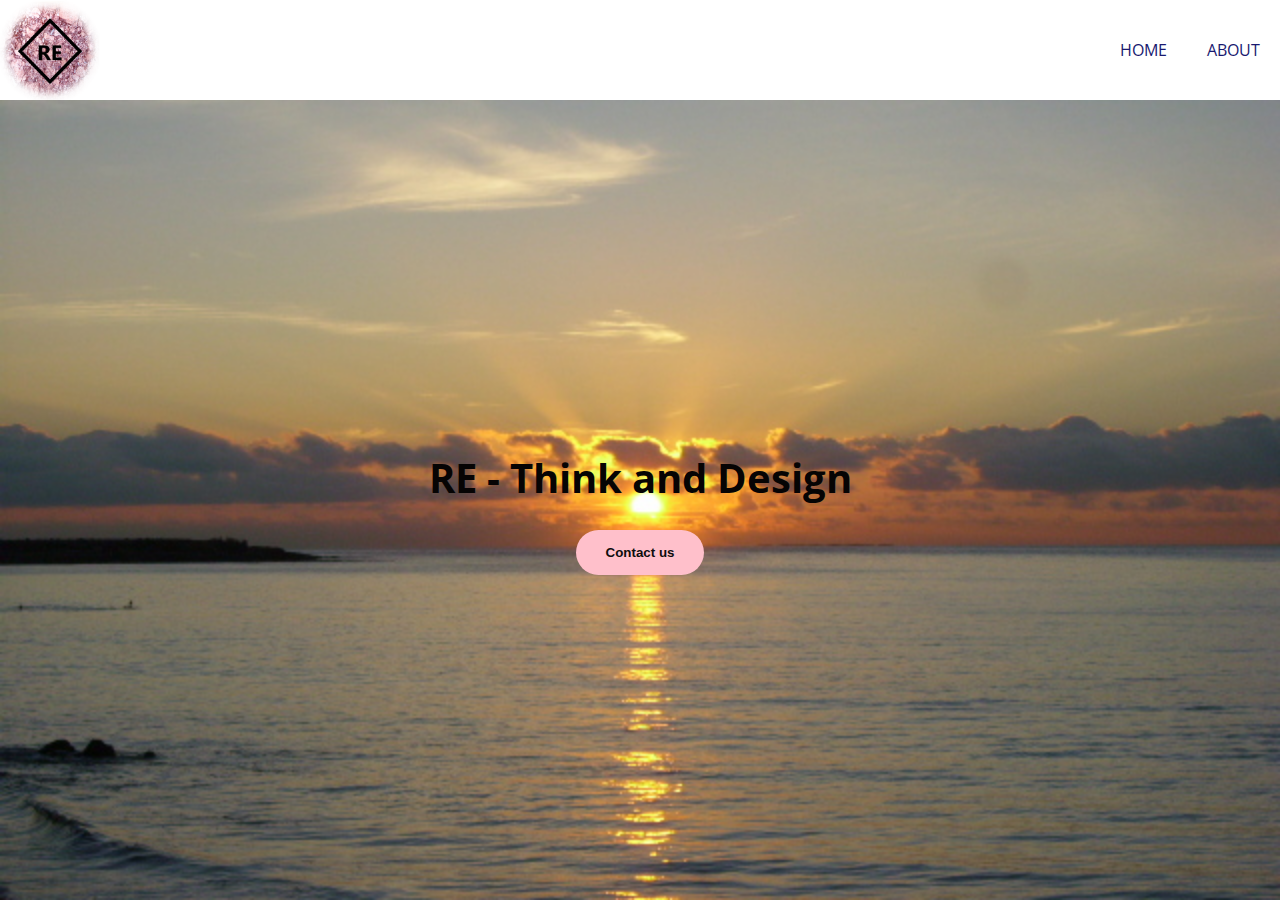
==== index.html @ 1d5c0fee "initial commit" ====
<!DOCTYPE html>
<html lang="en">
<head>
    <meta charset="UTF-8">
    <meta http-equiv="X-UA-Compatible" content="IE=edge">
    <meta name="viewport" content="width=device-width, initial-scale=1.0">
    <title>RE - think and design</title>
    <link rel="stylesheet" href="style.css">
    <link rel="preconnect" href="https://fonts.googleapis.com">
    <link rel="preconnect" href="https://fonts.gstatic.com" crossorigin>
    <link href="https://fonts.googleapis.com/css2?family=Open+Sans:wght@400;700&display=swap" rel="stylesheet">
</head>
<body>
    <header>
        <div class="logo">
            <img src="./images/logo.png" alt="logo" width="100px">
        </div>
        <nav>
            <ul>
                <li><a href="index.html">Home</a></li>
                <li><a href="./pages/about.html">About</a></li>
            </ul>
        </nav>
    </header>
    <main>
        <div class="content">
            <h1>RE - Think and Design</h1>
            <button class="cta">Contact us</button>
        </div>
    </main>
    
</body>
</html>
---- style.css ----
* {
    margin: 0;
    padding: 0;
    box-sizing: border-box;
}
body {
    font-family: "Open Sans", sans-serif;
}
header {
    height: 100px;
    background: white;
    display: flex;
    justify-content: space-between;
    align-items: center;
}
.logo {
    align-self: start;
}
ul {
   display: flex; 
   list-style-type: none;
   align-items: center;
}
ul li a {
    padding: 0 20px;
    text-decoration: none;
    color: midnightblue;
    text-transform: uppercase;
}
main {
    display: flex;
    height: calc(100vh - 100px);
    width: 100%;
    background-image: url(./images/sun.JPG);
    background-position: center;
    background-repeat: no-repeat;
    background-size: cover;
    background-color: purple;
    align-items: center;
    justify-content: space-around;
}
.content {
    display: block;
    width: 100%;
    max-width: 670px;
    height: auto;
    background: transparent;
    text-align: center;
}
main h1 {
    font-size: 40px;
    color: #060404;
    margin: 25px;
}
.cta {
    padding: 15px 30px;
    background: pink;
    color: #0d0d0d;
    outline: none;
    border: none;
    font-weight: 700;
    border-radius: 50px;
}
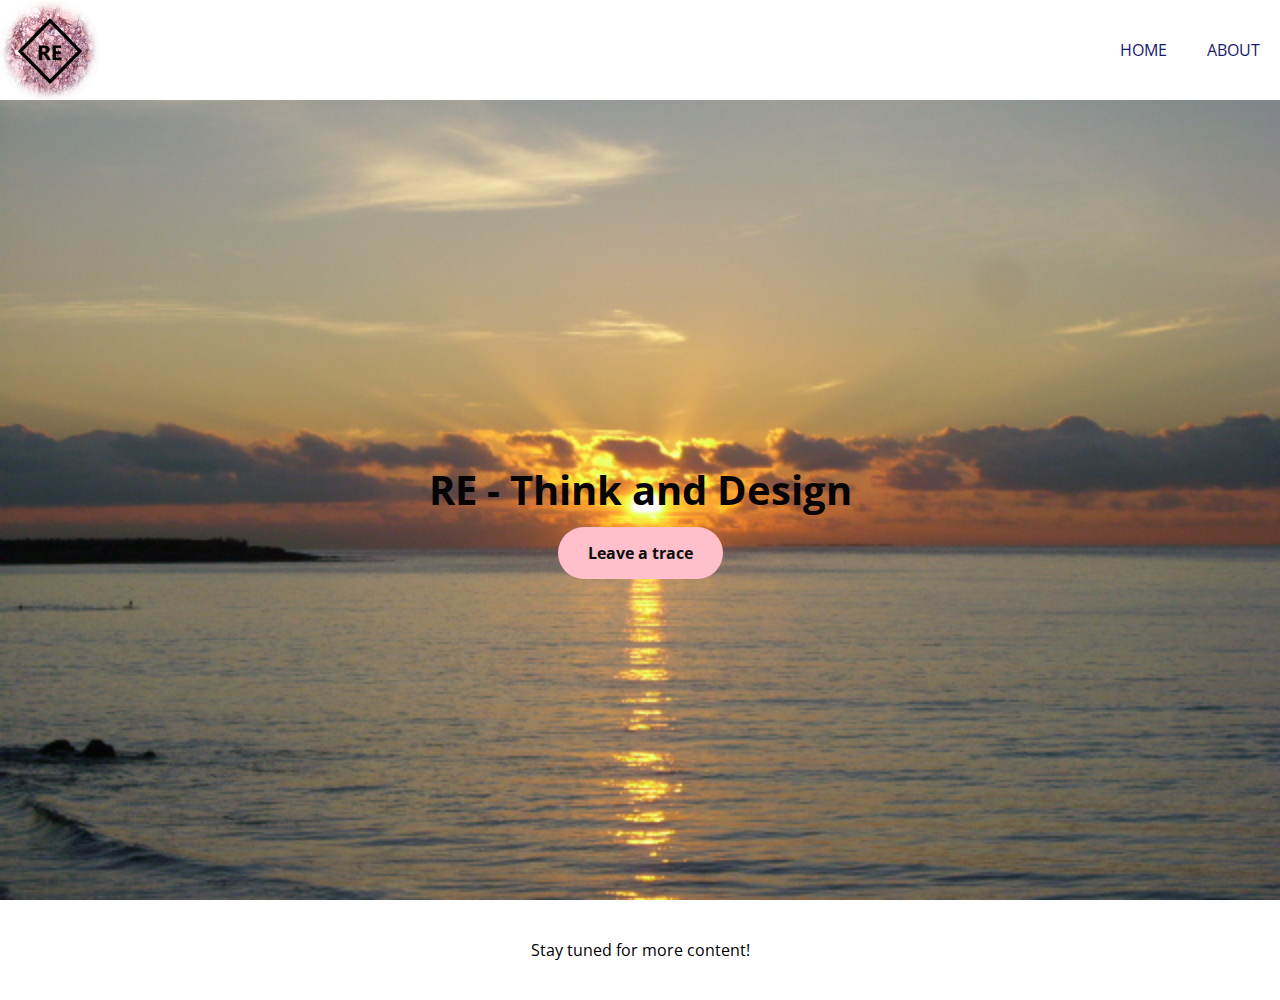
==== commit 53e6d31d: "button functionality" ====
--- a/index.html
+++ b/index.html
@@ -5,7 +5,7 @@
     <meta http-equiv="X-UA-Compatible" content="IE=edge">
     <meta name="viewport" content="width=device-width, initial-scale=1.0">
     <title>RE - think and design</title>
-    <link rel="stylesheet" href="style.css">
+    <link rel="stylesheet" href="./styles/style.css">
     <link rel="preconnect" href="https://fonts.googleapis.com">
     <link rel="preconnect" href="https://fonts.gstatic.com" crossorigin>
     <link href="https://fonts.googleapis.com/css2?family=Open+Sans:wght@400;700&display=swap" rel="stylesheet">
@@ -25,9 +25,11 @@
     <main>
         <div class="content">
             <h1>RE - Think and Design</h1>
-            <button class="cta">Contact us</button>
+            <a href="./pages/contact.html" class="button">Leave a trace</a>
         </div>
     </main>
-    
+    <footer>
+        Stay tuned for more content!
+    </footer>
 </body>
 </html>--- a/styles/style.css
+++ b/styles/style.css
@@ -0,0 +1,71 @@
+* {
+    margin: 0;
+    padding: 0;
+    box-sizing: border-box;
+}
+body {
+    font-family: "Open Sans", sans-serif;
+}
+header {
+    height: 100px;
+    background: white;
+    display: flex;
+    justify-content: space-between;
+    align-items: center;
+}
+.logo {
+    align-self: start;
+}
+ul {
+   display: flex; 
+   list-style-type: none;
+   align-items: center;
+}
+ul li a {
+    padding: 0 20px;
+    text-decoration: none;
+    color: midnightblue;
+    text-transform: uppercase;
+}
+main {
+    display: flex;
+    height: calc(100vh - 100px);
+    width: 100%;
+    background-image: url(../images/sun.JPG);
+    background-position: center;
+    background-repeat: no-repeat;
+    background-size: cover;
+    background-color: cadetblue;
+    align-items: center;
+    justify-content: space-around;
+}
+.content {
+    display: block;
+    width: 100%;
+    max-width: 670px;
+    height: auto;
+    background: transparent;
+    text-align: center;
+}
+main h1 {
+    font-size: 40px;
+    color: #060404;
+    margin: 25px;
+}
+.button {
+    padding: 15px 30px;
+    background: pink;
+    color: #0d0d0d;
+    outline: none;
+    border: none;
+    font-weight: 700;
+    border-radius: 50px;
+    text-decoration: none;
+}
+footer {
+    display: flex;
+    height: 100px;
+    background: white;
+    justify-content: space-around;
+    align-items: center;
+}